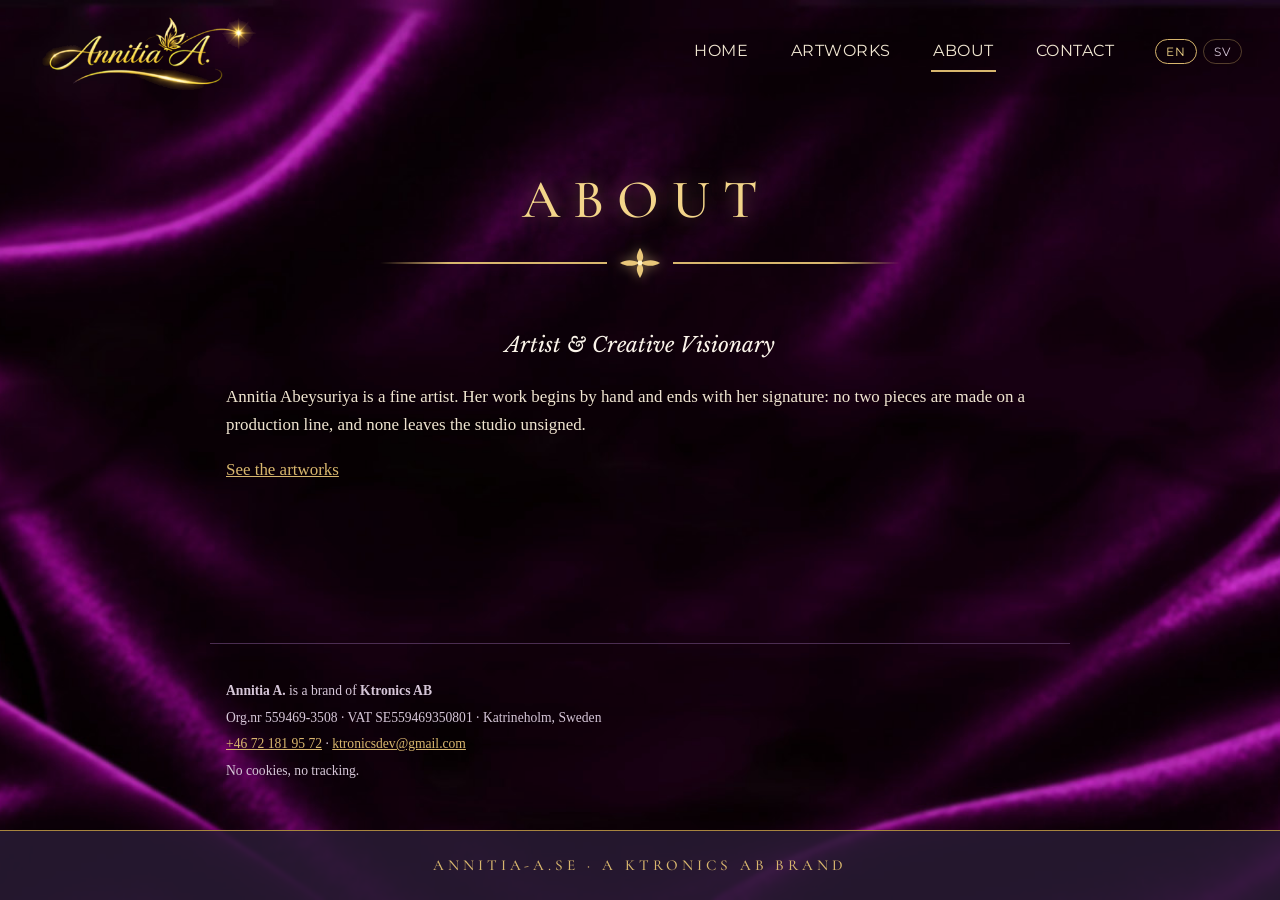
==== about/index.html @ af050d59 "Real pages for every link: /artworks/, /about/, /contact/ and a 404 The menu, logo, Explore artworks" ====
<!doctype html>
<html lang="en">
<head>
<meta charset="utf-8">
<meta name="viewport" content="width=device-width, initial-scale=1">
<meta name="theme-color" content="#291B35">
<title>About | Annitia A.</title>
<meta name="description" content="Annitia Abeysuriya is a fine artist. Her work begins by hand and ends with her signature, Annitia A.">
<meta property="og:url" content="https://annitia-a.se/about/">
<link rel="canonical" href="https://annitia-a.se/about/">
<meta property="og:title" content="About | Annitia A.">
<meta property="og:description" content="Annitia Abeysuriya is a fine artist. Her work begins by hand and ends with her signature, Annitia A.">
<meta property="og:type" content="website">
<meta property="og:image" content="https://annitia-a.se/assets/og.jpg">
<meta property="og:image:width" content="1200">
<meta property="og:image:height" content="630">
<meta name="twitter:card" content="summary_large_image">
<link rel="preload" href="/assets/fonts/cormorant-garamond-latin-500-normal.woff2" as="font" type="font/woff2" crossorigin>
<link rel="icon" href="/assets/favicon.svg" type="image/svg+xml">
<link rel="stylesheet" href="/assets/site.css">
</head>
<body class="page">
<!-- Generated by _src/build.py from _src/pages/about.html; edit that file and rebuild -->
<header class="site">
  <a class="logo" href="/" aria-label="Annitia A., home"><img src="/assets/logo-a.webp" width="345" height="120" alt="Annitia A."></a>
  <button class="menu-btn" type="button" aria-label="Menu" aria-expanded="false" aria-controls="nav"><span></span><span></span><span></span></button>
  <nav class="nav" id="nav">
    <a href="/" data-en="Home" data-sv="Hem">Home</a>
    <a href="/artworks/" data-en="Artworks" data-sv="Verk">Artworks</a>
    <a href="/about/" aria-current="page" data-en="About" data-sv="Om">About</a>
    <a href="/contact/" data-en="Contact" data-sv="Kontakt">Contact</a>
    <div class="lang" role="group" aria-label="Language">
      <button type="button" id="b-en" aria-pressed="true">EN</button>
      <button type="button" id="b-sv" aria-pressed="false">SV</button>
    </div>
  </nav>
</header>

<main>
  <div class="page-head">
    <h1 data-en="About" data-sv="Om">About</h1>
    <div class="orn" aria-hidden="true"><svg viewBox="0 0 46 32"><g fill="#E9C77A"><path d="M23 1 C27 8 27.5 12 23 16 C18.5 12 19 8 23 1Z"/><path d="M23 31 C19 24 18.5 20 23 16 C27.5 20 27 24 23 31Z"/><path d="M3 16 C9 12.5 15 12 23 16 C15 20 9 19.5 3 16Z"/><path d="M43 16 C37 19.5 31 20 23 16 C31 12 37 12.5 43 16Z"/><circle cx="23" cy="16" r="2.4" fill="#FFF1C4"/></g></svg></div>
  </div>
  <div class="wrap">
    <section>
      <p class="page-lede" data-en="Artist &amp; Creative Visionary" data-sv="Konstnär &amp; kreativ visionär">Artist &amp; Creative Visionary</p>
      <p data-en="Annitia Abeysuriya is a fine artist. Her work begins by hand and ends with her signature: no two pieces are made on a production line, and none leaves the studio unsigned."
         data-sv="Annitia Abeysuriya är konstnär. Hennes arbete börjar för hand och slutar med hennes signatur: inga två verk görs på löpande band, och inget lämnar ateljén osignerat.">Annitia Abeysuriya is a fine artist. Her work begins by hand and ends with her signature: no two pieces are made on a production line, and none leaves the studio unsigned.</p>
      <p><a href="/artworks/" data-en="See the artworks" data-sv="Se verken">See the artworks</a></p>
    </section>
  </div>
</main>

<footer class="foot">
  <p><strong>Annitia A.</strong> <span data-en="is a brand of" data-sv="är ett varumärke som tillhör">is a brand of</span> <strong>Ktronics AB</strong></p>
  <p>Org.nr 559469-3508 · VAT SE559469350801 · Katrineholm, Sweden</p>
  <p><a href="tel:+46721819572">+46 72 181 95 72</a> · <a href="mailto:ktronicsdev@gmail.com">ktronicsdev@gmail.com</a></p>
  <p data-en="No cookies, no tracking." data-sv="Inga kakor, ingen spårning.">No cookies, no tracking.</p>
</footer>
<div class="band">annitia-a.se · <span data-en="A Ktronics AB brand" data-sv="Ett varumärke från Ktronics AB">A Ktronics AB brand</span></div>

<script src="/assets/site.js"></script>
</body>
</html>
---- assets/site.css ----
/* Annitia A. site styles. Paths in url() are relative to this file. */
@font-face { font-family: "Montserrat"; font-weight: 400; font-style: normal; font-display: swap; src: url("fonts/montserrat-latin-400-normal.woff2") format("woff2"); }
@font-face { font-family: "Montserrat"; font-weight: 500; font-style: normal; font-display: swap; src: url("fonts/montserrat-latin-500-normal.woff2") format("woff2"); }
@font-face { font-family: "Cormorant Garamond"; font-weight: 500; font-style: normal; font-display: swap; src: url("fonts/cormorant-garamond-latin-500-normal.woff2") format("woff2"); }
@font-face { font-family: "Cormorant Garamond"; font-weight: 600; font-style: italic; font-display: swap; src: url("fonts/cormorant-garamond-latin-600-italic.woff2") format("woff2"); }
@font-face { font-family: "Libre Baskerville"; font-weight: 400; font-style: italic; font-display: swap; src: url("fonts/libre-baskerville-latin-400-italic.woff2") format("woff2"); }

:root {
  --plum: #291B35;
  --amethyst: #56365F;
  --gold: #D8B66E;
  --gold-hi: #F3D58A;
  --ivory: #F0E5D1;
  --muted: #d6c6d8;
  --line: rgba(86,54,95,.85);
  --sans: "Montserrat", "Segoe UI", Arial, sans-serif;
  --caps: "Cormorant Garamond", Garamond, Georgia, serif;
  --ital: "Libre Baskerville", Georgia, serif;
}
* { box-sizing: border-box; }
html { background: #14001a; }
body { margin: 0; min-height: 100svh; display: flex; flex-direction: column; color: var(--ivory); font-family: Georgia, "Times New Roman", serif; line-height: 1.65; -webkit-text-size-adjust: 100%; }
body::before { content: ""; position: fixed; inset: 0; z-index: -1; background: url("velvet.jpg") center/cover no-repeat; }
@media (max-aspect-ratio: 1/1) { body::before { background-image: url("velvet-portrait.jpg"); } }
main { flex: 1; }
a { color: var(--gold); }
[hidden] { display: none !important; }

/* header and nav: laid over the hero on the home page, at the top of the other pages */
.site { position: relative; z-index: 5; display: flex; align-items: center; justify-content: space-between; padding: 14px clamp(16px, 3vw, 40px); }
.home .site { position: absolute; top: 0; left: 0; right: 0; }
.site .logo { display: block; width: clamp(130px, 17vw, 250px); }
.site .logo img { display: block; width: 100%; height: auto; }
.nav { display: flex; align-items: center; gap: clamp(18px, 3vw, 44px); }
.nav a { font-family: var(--sans); font-weight: 400; font-size: 1.02rem; letter-spacing: .03em; text-transform: uppercase; color: var(--ivory); text-decoration: none; padding: 6px 2px; border-bottom: 2px solid transparent; }
.nav a:hover, .nav a[aria-current="page"] { border-bottom-color: var(--gold); }
.lang { display: flex; gap: 6px; }
.lang button { font-family: var(--sans); font-size: .75rem; letter-spacing: .08em; background: none; color: var(--muted); border: 1px solid rgba(216,182,110,.35); border-radius: 999px; padding: 4px 10px; cursor: pointer; }
.lang button[aria-pressed="true"] { color: var(--gold-hi); border-color: var(--gold); }
.menu-btn { display: none; background: none; border: 0; padding: 8px; cursor: pointer; }
.menu-btn span { display: block; width: 28px; height: 2px; margin: 6px 0; background: var(--ivory); }
@media (max-width: 820px) {
  .menu-btn { display: block; }
  .nav { display: none; position: absolute; top: 100%; right: 12px; left: 12px; flex-direction: column; align-items: stretch; gap: 0; padding: 10px 18px 16px; background: rgba(28,4,36,.96); border: 1px solid rgba(216,182,110,.35); border-radius: 12px; }
  .nav.open { display: flex; }
  .nav a { padding: 12px 0; border-bottom: 1px solid rgba(86,54,95,.7); }
  .nav a[aria-current="page"] { border-bottom-color: rgba(86,54,95,.7); color: var(--gold-hi); }
  .lang { padding-top: 12px; }
}

/* home hero: the name alone in the middle row = the centre of the first screen */
.hero { min-height: 100svh; display: flex; flex-direction: column; align-items: center; justify-content: center; padding: 104px 16px 28px; text-align: center; }
.hero h1 { margin: 0; width: min(100%, 1240px, calc((100svh - 450px) * 4.1)); min-width: min(100%, 520px); line-height: 0; }
.hero h1 img { width: 100%; height: auto; }
.hero .under { display: flex; flex-direction: column; align-items: center; width: min(100%, 900px); }
.caps { margin: 4px 0 0; font-family: var(--caps); font-weight: 500; font-size: clamp(.95rem, 2.3vw, 1.75rem); letter-spacing: .32em; text-transform: uppercase; color: var(--ivory); padding-left: .32em; }
.caps .dot { color: var(--gold); padding: 0 .35em; }
.orn { display: flex; align-items: center; width: min(100%, 820px); margin: 14px 0 12px; }
.orn::before, .orn::after { content: ""; flex: 1; height: 1.5px; background: linear-gradient(90deg, transparent, var(--gold) 30%, var(--gold)); }
.orn::after { background: linear-gradient(90deg, var(--gold), var(--gold) 70%, transparent); }
.orn svg { width: 46px; height: 32px; margin: 0 10px; flex: none; filter: drop-shadow(0 0 6px rgba(243,213,138,.6)); }
.lede { margin: 0; font-family: var(--ital); font-style: italic; font-size: clamp(.98rem, 1.85vw, 1.5rem); color: #fbf4ea; text-shadow: 0 1px 2px rgba(0,0,0,.5); }
.role { display: flex; align-items: center; gap: 22px; width: min(100%, 720px); margin: 8px 0 26px; font-family: var(--caps); font-style: italic; font-weight: 600; font-size: clamp(1.35rem, 2.9vw, 2.3rem); color: var(--gold-hi); white-space: nowrap; }
.role::before, .role::after { content: ""; flex: 1; height: 1.5px; background: var(--gold); opacity: .85; }
.cta { display: inline-flex; align-items: center; gap: 22px; font-family: var(--sans); font-weight: 500; font-size: clamp(1rem, 1.7vw, 1.35rem); letter-spacing: .04em; text-transform: uppercase; color: var(--gold-hi); text-decoration: none; padding: 16px 44px 16px 52px; border-radius: 999px; border: 2px solid var(--gold); background: rgba(18,0,24,.55); box-shadow: 0 0 18px rgba(216,182,110,.45), inset 0 0 12px rgba(216,182,110,.18); transition: box-shadow .2s, background .2s; }
.cta:hover { background: rgba(41,27,53,.75); box-shadow: 0 0 26px rgba(243,213,138,.7), inset 0 0 14px rgba(216,182,110,.25); }
.cta svg { width: 38px; height: 14px; }
.down { display: block; margin-top: 22px; width: 34px; height: 34px; }
@media (max-width: 560px) {
  .hero { padding-top: 90px; }
  .caps { letter-spacing: .2em; padding-left: .2em; }
  .role { gap: 12px; margin-bottom: 20px; }
  .cta { padding: 13px 26px 13px 32px; gap: 14px; }
}

/* inner pages: a gold title with the ornament under it, then the text */
.page-head { text-align: center; padding: clamp(28px, 6vw, 64px) 16px 0; }
.page-head h1 { margin: 0; font-family: var(--caps); font-weight: 500; font-size: clamp(1.9rem, 5.4vw, 3.4rem); line-height: 1.2; letter-spacing: .24em; padding-left: .24em; text-transform: uppercase; color: var(--gold-hi); text-shadow: 0 0 18px rgba(243,213,138,.35); }
.page-head .orn { width: min(100%, 520px); margin: 14px auto 0; }
.wrap { max-width: 860px; margin: 0 auto; padding: 0 16px 24px; }
section { padding: 44px 0; border-top: 1px solid var(--line); }
section:first-child { border-top: 0; padding-top: 28px; }
h2 { font-family: var(--caps); font-weight: 500; font-size: clamp(1.4rem, 3vw, 1.9rem); letter-spacing: .22em; text-transform: uppercase; margin: 0 0 14px; color: var(--gold); }
section p { font-size: 1.06rem; color: var(--ivory); }
.page-lede { font-family: var(--ital); font-style: italic; font-size: clamp(1.05rem, 2vw, 1.3rem) !important; color: #fbf4ea !important; text-align: center; }
.card { background: rgba(41,27,53,.84); border: 1px solid rgba(216,182,110,.35); border-radius: 12px; padding: 22px; }
form { display: flex; flex-direction: column; gap: 10px; }
label { font-size: .95rem; }
input[type=email] { font: inherit; padding: 12px; border-radius: 8px; border: 1px solid var(--line); background: rgba(18,0,24,.6); color: var(--ivory); width: 100%; }
.btn { font-family: var(--sans); font-weight: 500; letter-spacing: .04em; text-transform: uppercase; font-size: .95rem; cursor: pointer; color: var(--plum); background: linear-gradient(180deg, var(--gold-hi), var(--gold)); border: 0; border-radius: 999px; padding: 13px 18px; }
.small { font-size: .82rem !important; color: var(--muted) !important; }

/* footer and bottom band, the same on every page */
.foot { width: 100%; max-width: 860px; margin: 0 auto; padding: 32px 16px 44px; font-size: .85rem; color: var(--muted); border-top: 1px solid var(--line); }
.foot p { margin: 4px 0; }
.band { padding: 22px 16px; text-align: center; border-top: 1px solid #a8853f; background: rgba(41,27,53,.86); font-family: var(--caps); font-weight: 500; letter-spacing: .26em; text-transform: uppercase; font-size: .95rem; color: var(--gold); }
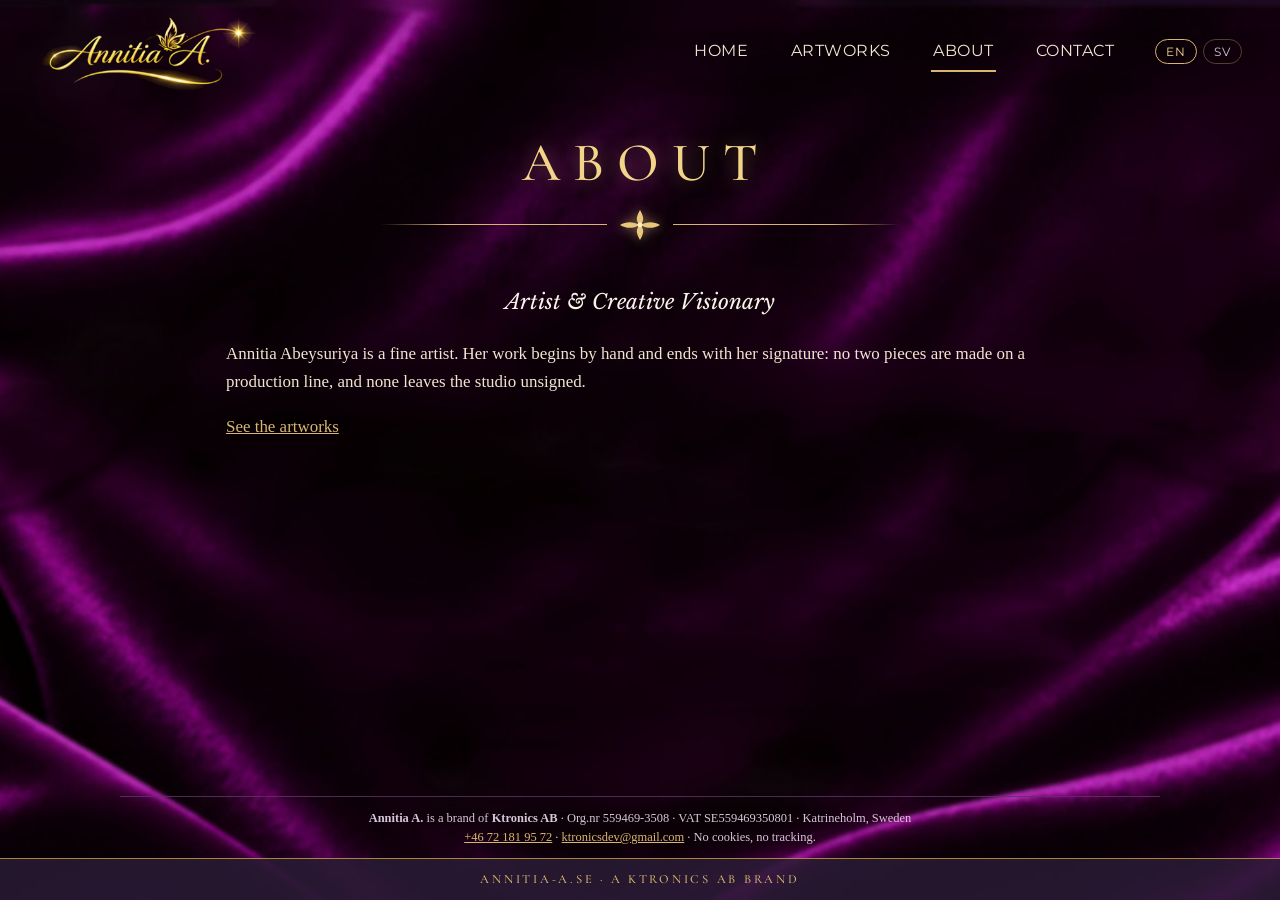
==== commit 37ec52fb: "Fit every page on one screen: no vertical scrollbar The home hero was a full screen tall with the fo" ====
--- a/about/index.html
+++ b/about/index.html
@@ -52,10 +52,8 @@
 </main>
 
 <footer class="foot">
-  <p><strong>Annitia A.</strong> <span data-en="is a brand of" data-sv="är ett varumärke som tillhör">is a brand of</span> <strong>Ktronics AB</strong></p>
-  <p>Org.nr 559469-3508 · VAT SE559469350801 · Katrineholm, Sweden</p>
-  <p><a href="tel:+46721819572">+46 72 181 95 72</a> · <a href="mailto:ktronicsdev@gmail.com">ktronicsdev@gmail.com</a></p>
-  <p data-en="No cookies, no tracking." data-sv="Inga kakor, ingen spårning.">No cookies, no tracking.</p>
+  <p><strong>Annitia A.</strong> <span data-en="is a brand of" data-sv="är ett varumärke som tillhör">is a brand of</span> <strong>Ktronics AB</strong> · <span class="nw">Org.nr 559469-3508</span> · <span class="nw">VAT SE559469350801</span> · <span class="nw">Katrineholm, Sweden</span></p>
+  <p><a class="nw" href="tel:+46721819572">+46 72 181 95 72</a> · <a href="mailto:ktronicsdev@gmail.com">ktronicsdev@gmail.com</a> · <span class="nw" data-en="No cookies, no tracking." data-sv="Inga kakor, ingen spårning.">No cookies, no tracking.</span></p>
 </footer>
 <div class="band">annitia-a.se · <span data-en="A Ktronics AB brand" data-sv="Ett varumärke från Ktronics AB">A Ktronics AB brand</span></div>
 
--- a/assets/site.css
+++ b/assets/site.css
@@ -16,6 +16,10 @@
   --sans: "Montserrat", "Segoe UI", Arial, sans-serif;
   --caps: "Cormorant Garamond", Garamond, Georgia, serif;
   --ital: "Libre Baskerville", Georgia, serif;
+  /* every page fits one screen: sizes below scale with the screen height (svh) as well as its width */
+  --pad-y: clamp(6px, 1.6svh, 14px);
+  --logo-w: clamp(120px, min(17vw, 28svh), 250px);
+  --head-h: calc(var(--logo-w) * .348 + 2 * var(--pad-y));
 }
 * { box-sizing: border-box; }
 html { background: #14001a; }
@@ -23,13 +27,14 @@
 body::before { content: ""; position: fixed; inset: 0; z-index: -1; background: url("velvet.jpg") center/cover no-repeat; }
 @media (max-aspect-ratio: 1/1) { body::before { background-image: url("velvet-portrait.jpg"); } }
 main { flex: 1; }
+.home main { display: flex; flex-direction: column; }
 a { color: var(--gold); }
 [hidden] { display: none !important; }
 
 /* header and nav: laid over the hero on the home page, at the top of the other pages */
-.site { position: relative; z-index: 5; display: flex; align-items: center; justify-content: space-between; padding: 14px clamp(16px, 3vw, 40px); }
+.site { position: relative; z-index: 5; display: flex; align-items: center; justify-content: space-between; padding: var(--pad-y) clamp(16px, 3vw, 40px); }
 .home .site { position: absolute; top: 0; left: 0; right: 0; }
-.site .logo { display: block; width: clamp(130px, 17vw, 250px); }
+.site .logo { display: block; width: var(--logo-w); }
 .site .logo img { display: block; width: 100%; height: auto; }
 .nav { display: flex; align-items: center; gap: clamp(18px, 3vw, 44px); }
 .nav a { font-family: var(--sans); font-weight: 400; font-size: 1.02rem; letter-spacing: .03em; text-transform: uppercase; color: var(--ivory); text-decoration: none; padding: 6px 2px; border-bottom: 2px solid transparent; }
@@ -48,49 +53,68 @@
   .lang { padding-top: 12px; }
 }
 
-/* home hero: the name alone in the middle row = the centre of the first screen */
-.hero { min-height: 100svh; display: flex; flex-direction: column; align-items: center; justify-content: center; padding: 104px 16px 28px; text-align: center; }
-.hero h1 { margin: 0; width: min(100%, 1240px, calc((100svh - 450px) * 4.1)); min-width: min(100%, 520px); line-height: 0; }
+/* home hero: fills the screen between the header and the footer, with no scrolling;
+   the name's width follows the screen height so everything under it still fits */
+.hero { flex: 1; display: flex; flex-direction: column; align-items: center; justify-content: center; padding: var(--head-h) 16px clamp(8px, 2svh, 24px); text-align: center; line-height: 1.35; }
+.hero h1 { margin: 0; width: clamp(min(100%, 280px), calc((100svh - 520px) * 4.1), min(100%, 1240px)); line-height: 0; }
 .hero h1 img { width: 100%; height: auto; }
 .hero .under { display: flex; flex-direction: column; align-items: center; width: min(100%, 900px); }
-.caps { margin: 4px 0 0; font-family: var(--caps); font-weight: 500; font-size: clamp(.95rem, 2.3vw, 1.75rem); letter-spacing: .32em; text-transform: uppercase; color: var(--ivory); padding-left: .32em; }
+.caps { margin: 2px 0 0; font-family: var(--caps); font-weight: 500; font-size: clamp(.9rem, min(2.3vw, 3.4svh), 1.75rem); letter-spacing: .32em; text-transform: uppercase; color: var(--ivory); padding-left: .32em; }
 .caps .dot { color: var(--gold); padding: 0 .35em; }
-.orn { display: flex; align-items: center; width: min(100%, 820px); margin: 14px 0 12px; }
+.orn { display: flex; align-items: center; width: min(100%, 820px); margin: clamp(6px, 1.5svh, 14px) 0 clamp(4px, 1.2svh, 12px); }
 .orn::before, .orn::after { content: ""; flex: 1; height: 1.5px; background: linear-gradient(90deg, transparent, var(--gold) 30%, var(--gold)); }
 .orn::after { background: linear-gradient(90deg, var(--gold), var(--gold) 70%, transparent); }
 .orn svg { width: 46px; height: 32px; margin: 0 10px; flex: none; filter: drop-shadow(0 0 6px rgba(243,213,138,.6)); }
-.lede { margin: 0; font-family: var(--ital); font-style: italic; font-size: clamp(.98rem, 1.85vw, 1.5rem); color: #fbf4ea; text-shadow: 0 1px 2px rgba(0,0,0,.5); }
-.role { display: flex; align-items: center; gap: 22px; width: min(100%, 720px); margin: 8px 0 26px; font-family: var(--caps); font-style: italic; font-weight: 600; font-size: clamp(1.35rem, 2.9vw, 2.3rem); color: var(--gold-hi); white-space: nowrap; }
+.lede { margin: 0; font-family: var(--ital); font-style: italic; font-size: clamp(.95rem, min(1.85vw, 2.9svh), 1.5rem); color: #fbf4ea; text-shadow: 0 1px 2px rgba(0,0,0,.5); }
+.role { display: flex; align-items: center; gap: 22px; width: min(100%, 720px); margin: clamp(2px, .8svh, 8px) 0 clamp(10px, 2.6svh, 26px); font-family: var(--caps); font-style: italic; font-weight: 600; font-size: clamp(1.2rem, min(2.9vw, 4.4svh), 2.3rem); color: var(--gold-hi); white-space: nowrap; }
 .role::before, .role::after { content: ""; flex: 1; height: 1.5px; background: var(--gold); opacity: .85; }
-.cta { display: inline-flex; align-items: center; gap: 22px; font-family: var(--sans); font-weight: 500; font-size: clamp(1rem, 1.7vw, 1.35rem); letter-spacing: .04em; text-transform: uppercase; color: var(--gold-hi); text-decoration: none; padding: 16px 44px 16px 52px; border-radius: 999px; border: 2px solid var(--gold); background: rgba(18,0,24,.55); box-shadow: 0 0 18px rgba(216,182,110,.45), inset 0 0 12px rgba(216,182,110,.18); transition: box-shadow .2s, background .2s; }
+.cta { display: inline-flex; align-items: center; gap: 22px; font-family: var(--sans); font-weight: 500; font-size: clamp(.95rem, min(1.7vw, 2.6svh), 1.35rem); letter-spacing: .04em; text-transform: uppercase; color: var(--gold-hi); text-decoration: none; padding: clamp(10px, 1.8svh, 16px) 44px clamp(10px, 1.8svh, 16px) 52px; border-radius: 999px; border: 2px solid var(--gold); background: rgba(18,0,24,.55); box-shadow: 0 0 18px rgba(216,182,110,.45), inset 0 0 12px rgba(216,182,110,.18); transition: box-shadow .2s, background .2s; }
 .cta:hover { background: rgba(41,27,53,.75); box-shadow: 0 0 26px rgba(243,213,138,.7), inset 0 0 14px rgba(216,182,110,.25); }
 .cta svg { width: 38px; height: 14px; }
-.down { display: block; margin-top: 22px; width: 34px; height: 34px; }
 @media (max-width: 560px) {
-  .hero { padding-top: 90px; }
   .caps { letter-spacing: .2em; padding-left: .2em; }
-  .role { gap: 12px; margin-bottom: 20px; }
-  .cta { padding: 13px 26px 13px 32px; gap: 14px; }
+  .role { gap: 12px; }
+  .cta { padding: 12px 26px 12px 32px; gap: 14px; }
 }
 
 /* inner pages: a gold title with the ornament under it, then the text */
-.page-head { text-align: center; padding: clamp(28px, 6vw, 64px) 16px 0; }
-.page-head h1 { margin: 0; font-family: var(--caps); font-weight: 500; font-size: clamp(1.9rem, 5.4vw, 3.4rem); line-height: 1.2; letter-spacing: .24em; padding-left: .24em; text-transform: uppercase; color: var(--gold-hi); text-shadow: 0 0 18px rgba(243,213,138,.35); }
-.page-head .orn { width: min(100%, 520px); margin: 14px auto 0; }
-.wrap { max-width: 860px; margin: 0 auto; padding: 0 16px 24px; }
-section { padding: 44px 0; border-top: 1px solid var(--line); }
-section:first-child { border-top: 0; padding-top: 28px; }
-h2 { font-family: var(--caps); font-weight: 500; font-size: clamp(1.4rem, 3vw, 1.9rem); letter-spacing: .22em; text-transform: uppercase; margin: 0 0 14px; color: var(--gold); }
+.page-head { text-align: center; padding: clamp(6px, 3svh, 56px) 16px 0; }
+.page-head h1 { margin: 0; font-family: var(--caps); font-weight: 500; font-size: clamp(1.7rem, min(5.4vw, 7svh), 3.4rem); line-height: 1.2; letter-spacing: .24em; padding-left: .24em; text-transform: uppercase; color: var(--gold-hi); text-shadow: 0 0 18px rgba(243,213,138,.35); }
+.page-head .orn { width: min(100%, 520px); margin: clamp(6px, 1.4svh, 14px) auto 0; }
+.wrap { max-width: 860px; margin: 0 auto; padding: 0 16px clamp(8px, 2svh, 24px); }
+section { padding: clamp(12px, 3.6svh, 44px) 0; border-top: 1px solid var(--line); }
+section:first-child { border-top: 0; padding-top: clamp(8px, 2.6svh, 28px); }
+/* contact: the launch-list card and "Write or call" side by side on wide screens */
+@media (min-width: 900px) {
+  .wrap.duo { max-width: 1040px; display: grid; grid-template-columns: 3fr 2fr; gap: 0 48px; align-items: start; }
+  .wrap.duo section { border-top: 0; padding-top: clamp(8px, 2.6svh, 28px); }
+}
+/* narrow screens: "Write or call" repeats the footer just below it, so the footer carries it */
+@media (max-width: 899px) { .wrap.duo .alt { display: none; } }
+@media (max-width: 560px) {
+  section { padding: clamp(8px, 2.4svh, 44px) 0; }
+  section p { line-height: 1.5; font-size: clamp(.9rem, 2.2svh, 1.06rem); }
+}
+/* short phones (iPhone SE size): the band repeats the footer's first line, so it goes */
+@media (max-width: 560px) and (max-height: 780px) {
+  .band { display: none; }
+  section p { line-height: 1.45; }
+  .page-head .orn { margin-top: 4px; }
+}
+h2 { font-family: var(--caps); font-weight: 500; font-size: clamp(1.4rem, 3vw, 1.9rem); letter-spacing: .22em; text-transform: uppercase; margin: 0 0 clamp(6px, 1.4svh, 14px); color: var(--gold); }
 section p { font-size: 1.06rem; color: var(--ivory); }
 .page-lede { font-family: var(--ital); font-style: italic; font-size: clamp(1.05rem, 2vw, 1.3rem) !important; color: #fbf4ea !important; text-align: center; }
-.card { background: rgba(41,27,53,.84); border: 1px solid rgba(216,182,110,.35); border-radius: 12px; padding: 22px; }
+.card { background: rgba(41,27,53,.84); border: 1px solid rgba(216,182,110,.35); border-radius: 12px; padding: clamp(14px, 2.4svh, 22px); }
+.card > :first-child { margin-top: 0; }
+.card > :last-child { margin-bottom: 0; }
 form { display: flex; flex-direction: column; gap: 10px; }
 label { font-size: .95rem; }
 input[type=email] { font: inherit; padding: 12px; border-radius: 8px; border: 1px solid var(--line); background: rgba(18,0,24,.6); color: var(--ivory); width: 100%; }
 .btn { font-family: var(--sans); font-weight: 500; letter-spacing: .04em; text-transform: uppercase; font-size: .95rem; cursor: pointer; color: var(--plum); background: linear-gradient(180deg, var(--gold-hi), var(--gold)); border: 0; border-radius: 999px; padding: 13px 18px; }
 .small { font-size: .82rem !important; color: var(--muted) !important; }
 
-/* footer and bottom band, the same on every page */
-.foot { width: 100%; max-width: 860px; margin: 0 auto; padding: 32px 16px 44px; font-size: .85rem; color: var(--muted); border-top: 1px solid var(--line); }
-.foot p { margin: 4px 0; }
-.band { padding: 22px 16px; text-align: center; border-top: 1px solid #a8853f; background: rgba(41,27,53,.86); font-family: var(--caps); font-weight: 500; letter-spacing: .26em; text-transform: uppercase; font-size: .95rem; color: var(--gold); }
+/* footer and bottom band, the same on every page: two short lines, so the page still fits one screen */
+.foot { width: 100%; max-width: 1040px; margin: 0 auto; padding: clamp(6px, 1.4svh, 12px) 16px; font-size: .78rem; line-height: 1.5; text-align: center; color: var(--muted); border-top: 1px solid var(--line); }
+.foot p { margin: 0; }
+.foot .nw { white-space: nowrap; }
+.band { padding: clamp(6px, 1.2svh, 10px) 16px; text-align: center; border-top: 1px solid #a8853f; background: rgba(41,27,53,.86); font-family: var(--caps); font-weight: 500; letter-spacing: .22em; text-transform: uppercase; font-size: .78rem; color: var(--gold); }
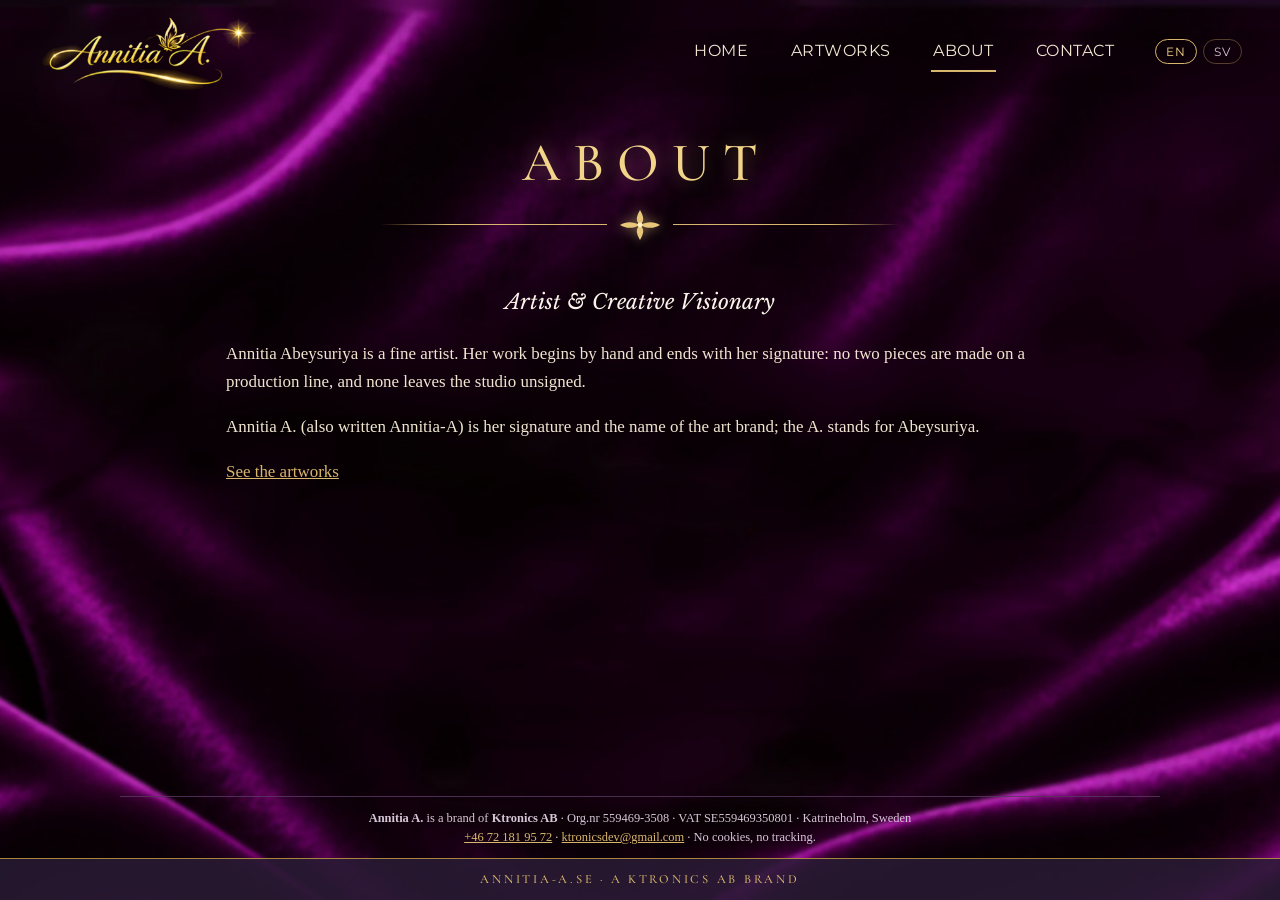
==== commit 9105cdbc: "Tell search and AI engines who Annitia A. is Google's AI Overview for "annitia-a" (24 Nov) listed th" ====
--- a/about/index.html
+++ b/about/index.html
@@ -8,9 +8,29 @@
 <meta name="description" content="Annitia Abeysuriya is a fine artist. Her work begins by hand and ends with her signature, Annitia A.">
 <meta property="og:url" content="https://annitia-a.se/about/">
 <link rel="canonical" href="https://annitia-a.se/about/">
+<script type="application/ld+json">
+{
+ "@context": "https://schema.org",
+ "@type": "ProfilePage",
+ "url": "https://annitia-a.se/about/",
+ "mainEntity": {
+  "@type": "Person",
+  "@id": "https://annitia-a.se/#artist",
+  "name": "Annitia Abeysuriya",
+  "alternateName": [
+   "Annitia A.",
+   "Annitia-A"
+  ],
+  "jobTitle": "Artist",
+  "description": "Fine artist. Her work begins by hand and ends with her signature, Annitia A.",
+  "url": "https://annitia-a.se/about/"
+ }
+}
+</script>
 <meta property="og:title" content="About | Annitia A.">
 <meta property="og:description" content="Annitia Abeysuriya is a fine artist. Her work begins by hand and ends with her signature, Annitia A.">
 <meta property="og:type" content="website">
+<meta property="og:site_name" content="Annitia A.">
 <meta property="og:image" content="https://annitia-a.se/assets/og.jpg">
 <meta property="og:image:width" content="1200">
 <meta property="og:image:height" content="630">
@@ -46,6 +66,8 @@
       <p class="page-lede" data-en="Artist &amp; Creative Visionary" data-sv="Konstnär &amp; kreativ visionär">Artist &amp; Creative Visionary</p>
       <p data-en="Annitia Abeysuriya is a fine artist. Her work begins by hand and ends with her signature: no two pieces are made on a production line, and none leaves the studio unsigned."
          data-sv="Annitia Abeysuriya är konstnär. Hennes arbete börjar för hand och slutar med hennes signatur: inga två verk görs på löpande band, och inget lämnar ateljén osignerat.">Annitia Abeysuriya is a fine artist. Her work begins by hand and ends with her signature: no two pieces are made on a production line, and none leaves the studio unsigned.</p>
+      <p data-en="Annitia A. (also written Annitia-A) is her signature and the name of the art brand; the A. stands for Abeysuriya."
+         data-sv="Annitia A. (även skrivet Annitia-A) är hennes signatur och namnet på konstvarumärket; A. står för Abeysuriya.">Annitia A. (also written Annitia-A) is her signature and the name of the art brand; the A. stands for Abeysuriya.</p>
       <p><a href="/artworks/" data-en="See the artworks" data-sv="Se verken">See the artworks</a></p>
     </section>
   </div>
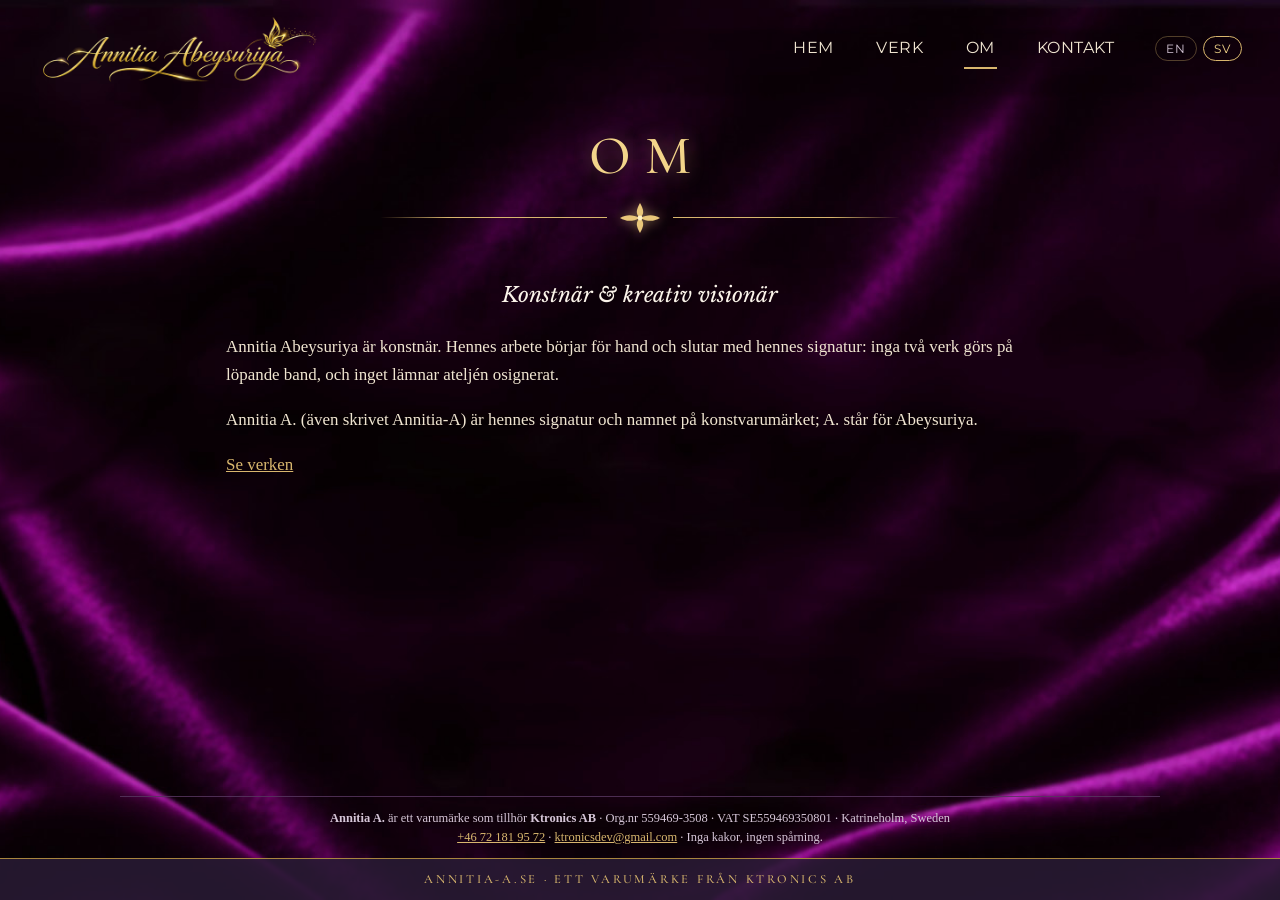
==== commit 86a6d7ed: "Swedish by default; "Annitia A." in the middle, the artist's name top left - Swedish is the default " ====
--- a/about/index.html
+++ b/about/index.html
@@ -1,11 +1,11 @@
 <!doctype html>
-<html lang="en">
+<html lang="sv">
 <head>
 <meta charset="utf-8">
 <meta name="viewport" content="width=device-width, initial-scale=1">
 <meta name="theme-color" content="#291B35">
-<title>About | Annitia A.</title>
-<meta name="description" content="Annitia Abeysuriya is a fine artist. Her work begins by hand and ends with her signature, Annitia A.">
+<title data-en="About | Annitia A." data-sv="Om | Annitia A.">Om | Annitia A.</title>
+<meta name="description" content="Annitia Abeysuriya är konstnär. Hennes arbete börjar för hand och slutar med hennes signatur, Annitia A.">
 <meta property="og:url" content="https://annitia-a.se/about/">
 <link rel="canonical" href="https://annitia-a.se/about/">
 <script type="application/ld+json">
@@ -27,8 +27,8 @@
  }
 }
 </script>
-<meta property="og:title" content="About | Annitia A.">
-<meta property="og:description" content="Annitia Abeysuriya is a fine artist. Her work begins by hand and ends with her signature, Annitia A.">
+<meta property="og:title" content="Om | Annitia A.">
+<meta property="og:description" content="Annitia Abeysuriya är konstnär. Hennes arbete börjar för hand och slutar med hennes signatur, Annitia A.">
 <meta property="og:type" content="website">
 <meta property="og:site_name" content="Annitia A.">
 <meta property="og:image" content="https://annitia-a.se/assets/og.jpg">
@@ -42,42 +42,42 @@
 <body class="page">
 <!-- Generated by _src/build.py from _src/pages/about.html; edit that file and rebuild -->
 <header class="site">
-  <a class="logo" href="/" aria-label="Annitia A., home"><img src="/assets/logo-a.webp" width="345" height="120" alt="Annitia A."></a>
+  <a class="logo" href="/" aria-label="Annitia Abeysuriya"><img src="/assets/name-sm.webp" width="640" height="156" alt="Annitia Abeysuriya"></a>
   <button class="menu-btn" type="button" aria-label="Menu" aria-expanded="false" aria-controls="nav"><span></span><span></span><span></span></button>
   <nav class="nav" id="nav">
-    <a href="/" data-en="Home" data-sv="Hem">Home</a>
-    <a href="/artworks/" data-en="Artworks" data-sv="Verk">Artworks</a>
-    <a href="/about/" aria-current="page" data-en="About" data-sv="Om">About</a>
-    <a href="/contact/" data-en="Contact" data-sv="Kontakt">Contact</a>
+    <a href="/" data-en="Home" data-sv="Hem">Hem</a>
+    <a href="/artworks/" data-en="Artworks" data-sv="Verk">Verk</a>
+    <a href="/about/" aria-current="page" data-en="About" data-sv="Om">Om</a>
+    <a href="/contact/" data-en="Contact" data-sv="Kontakt">Kontakt</a>
     <div class="lang" role="group" aria-label="Language">
-      <button type="button" id="b-en" aria-pressed="true">EN</button>
-      <button type="button" id="b-sv" aria-pressed="false">SV</button>
+      <button type="button" id="b-en" aria-pressed="false">EN</button>
+      <button type="button" id="b-sv" aria-pressed="true">SV</button>
     </div>
   </nav>
 </header>
 
 <main>
   <div class="page-head">
-    <h1 data-en="About" data-sv="Om">About</h1>
+    <h1 data-en="About" data-sv="Om">Om</h1>
     <div class="orn" aria-hidden="true"><svg viewBox="0 0 46 32"><g fill="#E9C77A"><path d="M23 1 C27 8 27.5 12 23 16 C18.5 12 19 8 23 1Z"/><path d="M23 31 C19 24 18.5 20 23 16 C27.5 20 27 24 23 31Z"/><path d="M3 16 C9 12.5 15 12 23 16 C15 20 9 19.5 3 16Z"/><path d="M43 16 C37 19.5 31 20 23 16 C31 12 37 12.5 43 16Z"/><circle cx="23" cy="16" r="2.4" fill="#FFF1C4"/></g></svg></div>
   </div>
   <div class="wrap">
     <section>
-      <p class="page-lede" data-en="Artist &amp; Creative Visionary" data-sv="Konstnär &amp; kreativ visionär">Artist &amp; Creative Visionary</p>
+      <p class="page-lede" data-en="Artist &amp; Creative Visionary" data-sv="Konstnär &amp; kreativ visionär">Konstnär &amp; kreativ visionär</p>
       <p data-en="Annitia Abeysuriya is a fine artist. Her work begins by hand and ends with her signature: no two pieces are made on a production line, and none leaves the studio unsigned."
-         data-sv="Annitia Abeysuriya är konstnär. Hennes arbete börjar för hand och slutar med hennes signatur: inga två verk görs på löpande band, och inget lämnar ateljén osignerat.">Annitia Abeysuriya is a fine artist. Her work begins by hand and ends with her signature: no two pieces are made on a production line, and none leaves the studio unsigned.</p>
+         data-sv="Annitia Abeysuriya är konstnär. Hennes arbete börjar för hand och slutar med hennes signatur: inga två verk görs på löpande band, och inget lämnar ateljén osignerat.">Annitia Abeysuriya är konstnär. Hennes arbete börjar för hand och slutar med hennes signatur: inga två verk görs på löpande band, och inget lämnar ateljén osignerat.</p>
       <p data-en="Annitia A. (also written Annitia-A) is her signature and the name of the art brand; the A. stands for Abeysuriya."
-         data-sv="Annitia A. (även skrivet Annitia-A) är hennes signatur och namnet på konstvarumärket; A. står för Abeysuriya.">Annitia A. (also written Annitia-A) is her signature and the name of the art brand; the A. stands for Abeysuriya.</p>
-      <p><a href="/artworks/" data-en="See the artworks" data-sv="Se verken">See the artworks</a></p>
+         data-sv="Annitia A. (även skrivet Annitia-A) är hennes signatur och namnet på konstvarumärket; A. står för Abeysuriya.">Annitia A. (även skrivet Annitia-A) är hennes signatur och namnet på konstvarumärket; A. står för Abeysuriya.</p>
+      <p><a href="/artworks/" data-en="See the artworks" data-sv="Se verken">Se verken</a></p>
     </section>
   </div>
 </main>
 
 <footer class="foot">
-  <p><strong>Annitia A.</strong> <span data-en="is a brand of" data-sv="är ett varumärke som tillhör">is a brand of</span> <strong>Ktronics AB</strong> · <span class="nw">Org.nr 559469-3508</span> · <span class="nw">VAT SE559469350801</span> · <span class="nw">Katrineholm, Sweden</span></p>
-  <p><a class="nw" href="tel:+46721819572">+46 72 181 95 72</a> · <a href="mailto:ktronicsdev@gmail.com">ktronicsdev@gmail.com</a> · <span class="nw" data-en="No cookies, no tracking." data-sv="Inga kakor, ingen spårning.">No cookies, no tracking.</span></p>
+  <p><strong>Annitia A.</strong> <span data-en="is a brand of" data-sv="är ett varumärke som tillhör">är ett varumärke som tillhör</span> <strong>Ktronics AB</strong> · <span class="nw">Org.nr 559469-3508</span> · <span class="nw">VAT SE559469350801</span> · <span class="nw">Katrineholm, Sweden</span></p>
+  <p><a class="nw" href="tel:+46721819572">+46 72 181 95 72</a> · <a href="mailto:ktronicsdev@gmail.com">ktronicsdev@gmail.com</a> · <span class="nw" data-en="No cookies, no tracking." data-sv="Inga kakor, ingen spårning.">Inga kakor, ingen spårning.</span></p>
 </footer>
-<div class="band">annitia-a.se · <span data-en="A Ktronics AB brand" data-sv="Ett varumärke från Ktronics AB">A Ktronics AB brand</span></div>
+<div class="band">annitia-a.se · <span data-en="A Ktronics AB brand" data-sv="Ett varumärke från Ktronics AB">Ett varumärke från Ktronics AB</span></div>
 
 <script src="/assets/site.js"></script>
 </body>
--- a/assets/site.css
+++ b/assets/site.css
@@ -18,8 +18,9 @@
   --ital: "Libre Baskerville", Georgia, serif;
   /* every page fits one screen: sizes below scale with the screen height (svh) as well as its width */
   --pad-y: clamp(6px, 1.6svh, 14px);
-  --logo-w: clamp(120px, min(17vw, 28svh), 250px);
-  --head-h: calc(var(--logo-w) * .348 + 2 * var(--pad-y));
+  --logo-w: clamp(170px, min(22vw, 38svh), 330px); /* header: the artist's name, image aspect 4.1 */
+  --head-h: calc(var(--logo-w) * .244 + 2 * var(--pad-y));
+  --name-h: clamp(90px, calc(100svh - 510px), 440px); /* home: the brand signature, image aspect 2.195 */
 }
 * { box-sizing: border-box; }
 html { background: #14001a; }
@@ -56,7 +57,7 @@
 /* home hero: fills the screen between the header and the footer, with no scrolling;
    the name's width follows the screen height so everything under it still fits */
 .hero { flex: 1; display: flex; flex-direction: column; align-items: center; justify-content: center; padding: var(--head-h) 16px clamp(8px, 2svh, 24px); text-align: center; line-height: 1.35; }
-.hero h1 { margin: 0; width: clamp(min(100%, 280px), calc((100svh - 520px) * 4.1), min(100%, 1240px)); line-height: 0; }
+.hero h1 { margin: 0; width: min(100%, calc(var(--name-h) * 2.195)); line-height: 0; }
 .hero h1 img { width: 100%; height: auto; }
 .hero .under { display: flex; flex-direction: column; align-items: center; width: min(100%, 900px); }
 .caps { margin: 2px 0 0; font-family: var(--caps); font-weight: 500; font-size: clamp(.9rem, min(2.3vw, 3.4svh), 1.75rem); letter-spacing: .32em; text-transform: uppercase; color: var(--ivory); padding-left: .32em; }
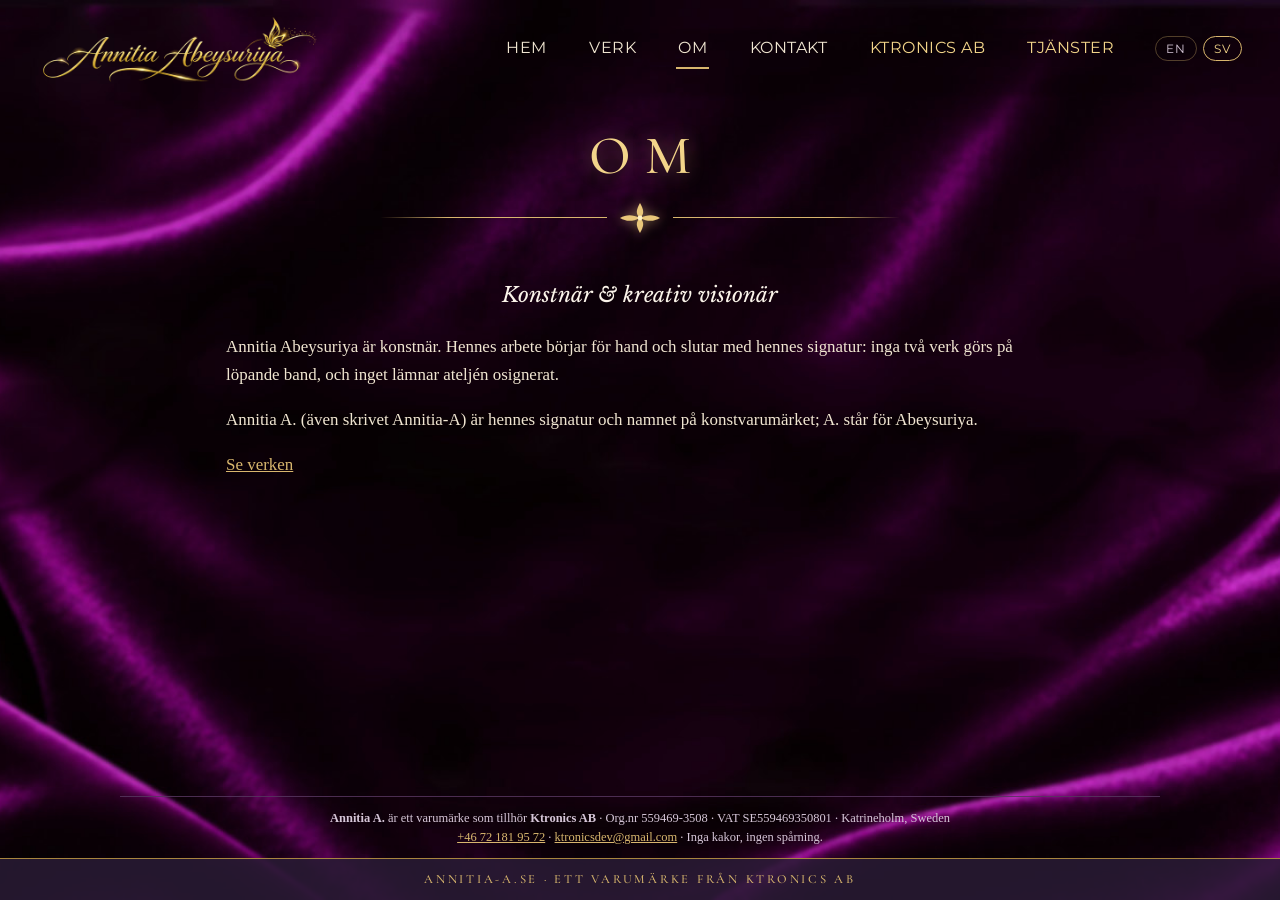
==== commit 2f30d4bc: "annitia-a.se: Ktronics AB and Services menu items, nowrap nav" ====
--- a/about/index.html
+++ b/about/index.html
@@ -36,7 +36,10 @@
 <meta property="og:image:height" content="630">
 <meta name="twitter:card" content="summary_large_image">
 <link rel="preload" href="/assets/fonts/cormorant-garamond-latin-500-normal.woff2" as="font" type="font/woff2" crossorigin>
+<link rel="icon" href="/favicon.ico" sizes="48x48">
 <link rel="icon" href="/assets/favicon.svg" type="image/svg+xml">
+<link rel="icon" href="/assets/favicon-192.png" type="image/png" sizes="192x192">
+<link rel="apple-touch-icon" href="/assets/apple-touch-icon.png">
 <link rel="stylesheet" href="/assets/site.css">
 </head>
 <body class="page">
@@ -49,6 +52,8 @@
     <a href="/artworks/" data-en="Artworks" data-sv="Verk">Verk</a>
     <a href="/about/" aria-current="page" data-en="About" data-sv="Om">Om</a>
     <a href="/contact/" data-en="Contact" data-sv="Kontakt">Kontakt</a>
+    <a class="ext" href="https://ktronics.se/" data-en="Ktronics AB" data-sv="Ktronics AB" rel="noopener">Ktronics AB</a>
+    <a class="ext" href="https://ktronics.se/services/" data-en="Services" data-sv="Tjänster" rel="noopener">Tjänster</a>
     <div class="lang" role="group" aria-label="Language">
       <button type="button" id="b-en" aria-pressed="false">EN</button>
       <button type="button" id="b-sv" aria-pressed="true">SV</button>
--- a/assets/site.css
+++ b/assets/site.css
@@ -40,12 +40,15 @@
 .nav { display: flex; align-items: center; gap: clamp(18px, 3vw, 44px); }
 .nav a { font-family: var(--sans); font-weight: 400; font-size: 1.02rem; letter-spacing: .03em; text-transform: uppercase; color: var(--ivory); text-decoration: none; padding: 6px 2px; border-bottom: 2px solid transparent; }
 .nav a:hover, .nav a[aria-current="page"] { border-bottom-color: var(--gold); }
+.nav a { white-space: nowrap; }
+.nav a.ext { color: var(--gold-hi); }
+.nav a.ext:first-of-type { margin-left: 0; }
 .lang { display: flex; gap: 6px; }
 .lang button { font-family: var(--sans); font-size: .75rem; letter-spacing: .08em; background: none; color: var(--muted); border: 1px solid rgba(216,182,110,.35); border-radius: 999px; padding: 4px 10px; cursor: pointer; }
 .lang button[aria-pressed="true"] { color: var(--gold-hi); border-color: var(--gold); }
 .menu-btn { display: none; background: none; border: 0; padding: 8px; cursor: pointer; }
 .menu-btn span { display: block; width: 28px; height: 2px; margin: 6px 0; background: var(--ivory); }
-@media (max-width: 820px) {
+@media (max-width: 1000px) {
   .menu-btn { display: block; }
   .nav { display: none; position: absolute; top: 100%; right: 12px; left: 12px; flex-direction: column; align-items: stretch; gap: 0; padding: 10px 18px 16px; background: rgba(28,4,36,.96); border: 1px solid rgba(216,182,110,.35); border-radius: 12px; }
   .nav.open { display: flex; }
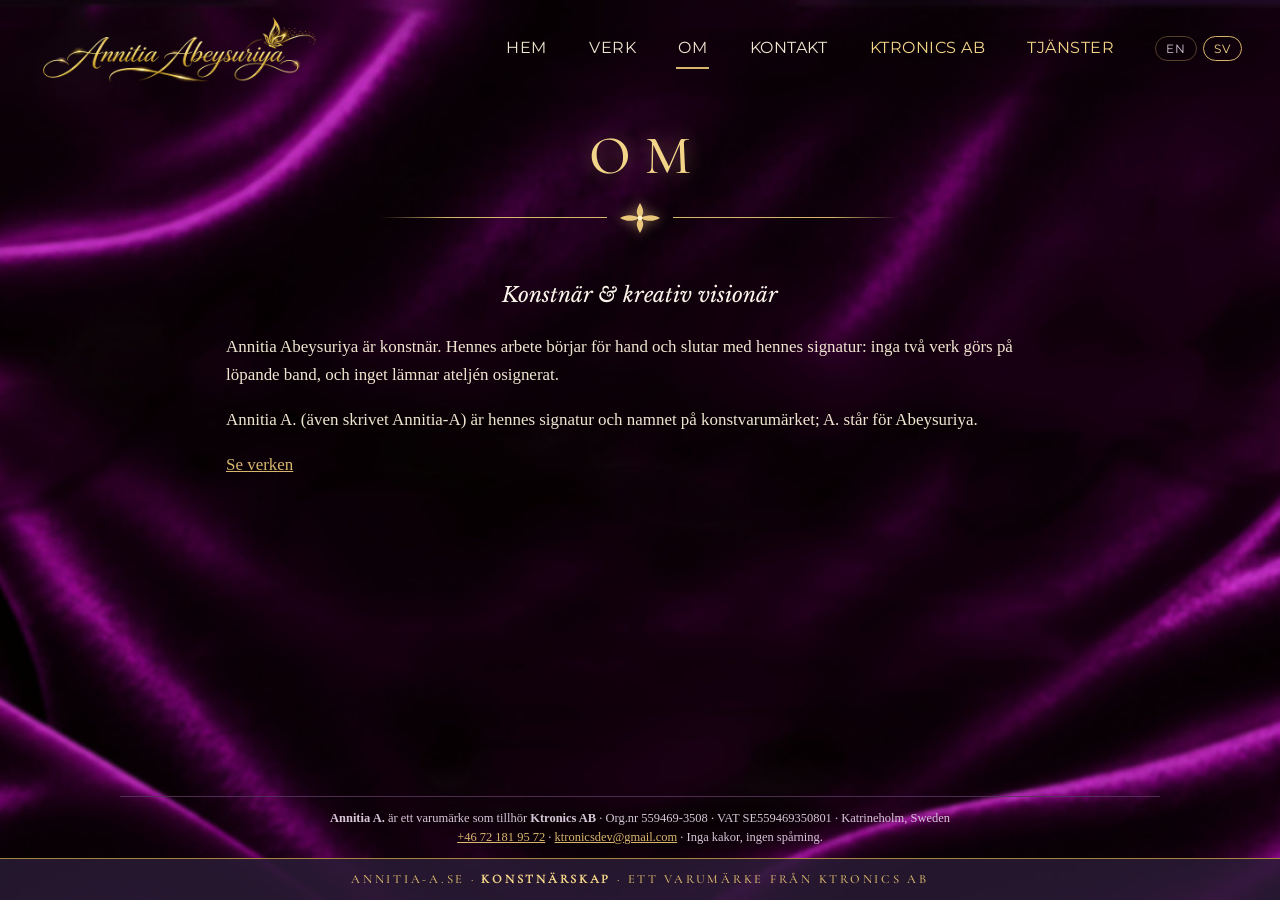
==== commit 19444d47: "Highlight Artistry (Konstnärskap) in the tagline, lede, band and search text" ====
--- a/about/index.html
+++ b/about/index.html
@@ -82,7 +82,7 @@
   <p><strong>Annitia A.</strong> <span data-en="is a brand of" data-sv="är ett varumärke som tillhör">är ett varumärke som tillhör</span> <strong>Ktronics AB</strong> · <span class="nw">Org.nr 559469-3508</span> · <span class="nw">VAT SE559469350801</span> · <span class="nw">Katrineholm, Sweden</span></p>
   <p><a class="nw" href="tel:+46721819572">+46 72 181 95 72</a> · <a href="mailto:ktronicsdev@gmail.com">ktronicsdev@gmail.com</a> · <span class="nw" data-en="No cookies, no tracking." data-sv="Inga kakor, ingen spårning.">Inga kakor, ingen spårning.</span></p>
 </footer>
-<div class="band">annitia-a.se · <span data-en="A Ktronics AB brand" data-sv="Ett varumärke från Ktronics AB">Ett varumärke från Ktronics AB</span></div>
+<div class="band">annitia-a.se · <span class="hl" data-en="Artistry" data-sv="Konstnärskap">Konstnärskap</span> · <span data-en="A Ktronics AB brand" data-sv="Ett varumärke från Ktronics AB">Ett varumärke från Ktronics AB</span></div>
 
 <script src="/assets/site.js"></script>
 </body>
--- a/assets/site.css
+++ b/assets/site.css
@@ -65,6 +65,9 @@
 .hero .under { display: flex; flex-direction: column; align-items: center; width: min(100%, 900px); }
 .caps { margin: 2px 0 0; font-family: var(--caps); font-weight: 500; font-size: clamp(.9rem, min(2.3vw, 3.4svh), 1.75rem); letter-spacing: .32em; text-transform: uppercase; color: var(--ivory); padding-left: .32em; }
 .caps .dot { color: var(--gold); padding: 0 .35em; }
+.hl { color: var(--gold-hi); font-weight: 700; }
+.caps .hl { border-bottom: 2px solid var(--gold); padding-bottom: 2px; }
+.lede .hl { font-style: normal; font-weight: 600; }
 .orn { display: flex; align-items: center; width: min(100%, 820px); margin: clamp(6px, 1.5svh, 14px) 0 clamp(4px, 1.2svh, 12px); }
 .orn::before, .orn::after { content: ""; flex: 1; height: 1.5px; background: linear-gradient(90deg, transparent, var(--gold) 30%, var(--gold)); }
 .orn::after { background: linear-gradient(90deg, var(--gold), var(--gold) 70%, transparent); }
@@ -122,3 +125,9 @@
 .foot p { margin: 0; }
 .foot .nw { white-space: nowrap; }
 .band { padding: clamp(6px, 1.2svh, 10px) 16px; text-align: center; border-top: 1px solid #a8853f; background: rgba(41,27,53,.86); font-family: var(--caps); font-weight: 500; letter-spacing: .22em; text-transform: uppercase; font-size: .78rem; color: var(--gold); }
+
+/* "Konstnärskap" is long: keep the tagline inside a phone screen */
+@media (max-width: 480px) {
+  .caps { letter-spacing: .1em; padding-left: .1em; font-size: clamp(.7rem, 3.6vw, .9rem); white-space: nowrap; }
+  .caps .dot { padding: 0 .25em; }
+}
